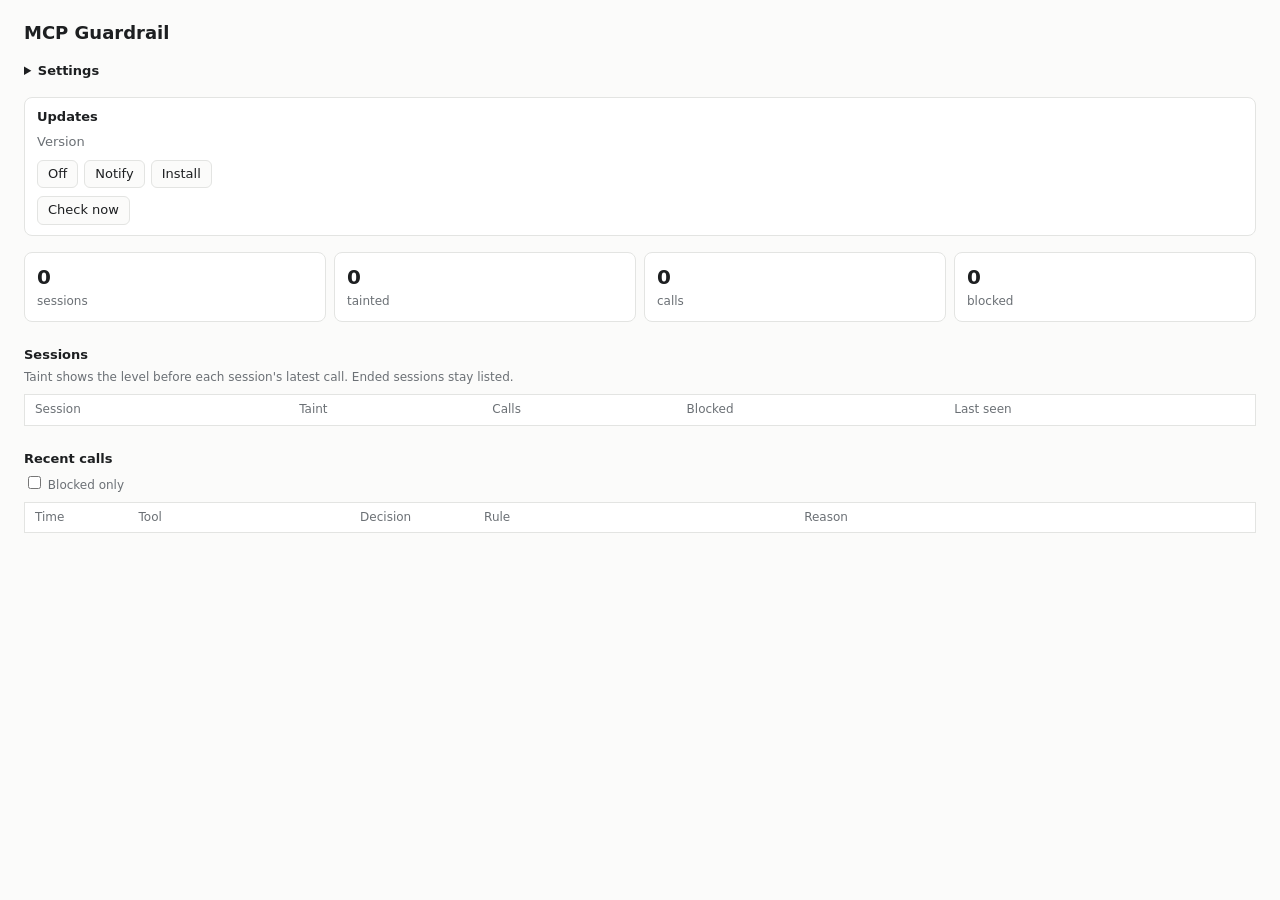
==== desktop/ui/index.html @ b14c06bd "feat(desktop): add update checks and auto-update The desktop app can now check GitHub for a newer re" ====
<!doctype html>
<html lang="en">
  <head>
    <meta charset="utf-8" />
    <title>MCP Guardrail</title>
    <link rel="stylesheet" href="style.css" />
  </head>
  <body>
    <header>
      <h1>MCP Guardrail</h1>
      <p id="log-path" class="muted"></p>
    </header>
    <details class="settings">
      <summary>Settings</summary>
      <form id="path-form">
        <label for="path-input">Audit log path</label>
        <input id="path-input" type="text" spellcheck="false" autocomplete="off" />
        <button id="path-save" type="submit">Save</button>
      </form>
      <p id="path-variable-note" class="muted note" hidden>MCP_GUARDRAIL_AUDIT_LOG sets this path. Launch the app without it to change the path here.</p>
      <label class="setting"><input id="notifications" type="checkbox" /> Notify me when a call is blocked</label>
      <p id="save-error" class="banner" hidden></p>
    </details>
    <section class="updates">
      <h2>Updates</h2>
      <p class="muted">Version <span id="update-version"></span></p>
      <div class="modes" role="group" aria-label="Update mode">
        <button type="button" class="mode" data-mode="off">Off</button>
        <button type="button" class="mode" data-mode="notify">Notify</button>
        <button type="button" class="mode" data-mode="install">Install</button>
      </div>
      <p id="update-status"></p>
      <p id="settings-note" class="muted note" hidden></p>
      <p id="install-note" class="muted note" hidden></p>
      <div class="actions">
        <button type="button" id="check-now">Check now</button>
        <button type="button" id="install" hidden>Install</button>
        <button type="button" id="restart" hidden>Restart</button>
        <button type="button" id="open-release-page" hidden>Open release page</button>
      </div>
      <p id="open-error" class="banner" hidden></p>
    </section>
    <p id="source-error" class="banner" hidden></p>
    <p id="malformed" class="banner" hidden></p>
    <p id="settings-problem" class="banner" hidden></p>
    <section class="stats">
      <div><strong id="stat-sessions">0</strong><span>sessions</span></div>
      <div><strong id="stat-tainted">0</strong><span>tainted</span></div>
      <div><strong id="stat-calls">0</strong><span>calls</span></div>
      <div><strong id="stat-blocked">0</strong><span>blocked</span></div>
    </section>
    <h2>Sessions</h2>
    <p class="muted note">Taint shows the level before each session's latest call. Ended sessions stay listed.</p>
    <table>
      <thead><tr><th>Session</th><th>Taint</th><th>Calls</th><th>Blocked</th><th>Last seen</th></tr></thead>
      <tbody id="sessions"></tbody>
    </table>
    <h2>Recent calls</h2>
    <label class="filter"><input id="blocked-only" type="checkbox" /> Blocked only</label>
    <table class="calls">
      <colgroup><col class="time" /><col class="tool" /><col class="decision" /><col class="rule" /><col /></colgroup>
      <thead><tr><th>Time</th><th>Tool</th><th>Decision</th><th>Rule</th><th>Reason</th></tr></thead>
      <tbody id="events"></tbody>
    </table>
    <p id="empty" class="muted" hidden>No audit lines yet. Start a proxy with --audit-log pointed at the path above.</p>
    <script src="app.js"></script>
  </body>
</html>
---- desktop/ui/style.css ----
:root {
  --bg: #fbfbfa; --fg: #1d1f21; --muted: #6b7075; --line: #e3e4e2; --surface: #ffffff;
  --deny: #b3261e; --approve: #8a5a00; --allow: #2e6b3e; --banner: #fdecea;
  color-scheme: light dark;
}
@media (prefers-color-scheme: dark) {
  :root {
    --bg: #17181a; --fg: #e6e7e8; --muted: #9a9fa5; --line: #2c2e31; --surface: #1f2123;
    --deny: #f2877e; --approve: #e5b95c; --allow: #7fc794; --banner: #3b1f1d;
  }
}
* { box-sizing: border-box; }
body { margin: 0; padding: 20px 24px 32px; background: var(--bg); color: var(--fg); font: 13px/1.45 -apple-system, "Segoe UI", system-ui, sans-serif; }
h1 { font-size: 18px; margin: 0; }
h2 { font-size: 13px; margin: 24px 0 4px; }
.muted { color: var(--muted); }
header p { margin: 2px 0 0; font-size: 12px; overflow-wrap: anywhere; }
.note { margin: 0 0 8px; font-size: 12px; }
.banner { background: var(--banner); padding: 8px 12px; border-radius: 6px; margin: 12px 0 0; }
.stats { display: grid; grid-template-columns: repeat(4, 1fr); gap: 8px; margin-top: 16px; }
.stats div { background: var(--surface); border: 1px solid var(--line); border-radius: 8px; padding: 10px 12px; }
.stats strong { display: block; font-size: 20px; font-variant-numeric: tabular-nums; }
.stats span { color: var(--muted); font-size: 12px; }
table { width: 100%; border-collapse: collapse; background: var(--surface); border: 1px solid var(--line); }
th, td { text-align: left; padding: 6px 10px; border-bottom: 1px solid var(--line); vertical-align: top; overflow-wrap: anywhere; }
th { color: var(--muted); font-weight: 500; font-size: 12px; }
tr:last-child td { border-bottom: 0; }
.calls { table-layout: fixed; }
.calls .time { width: 104px; }
.calls .tool { width: 18%; }
.calls .decision { width: 124px; }
.calls .rule { width: 26%; }
.settings { margin-top: 16px; }
.settings summary { cursor: pointer; font-weight: 600; }
.settings form { display: flex; align-items: center; gap: 8px; margin-top: 8px; }
.settings input[type="text"] { flex: 1; min-width: 0; padding: 4px 8px; font: inherit; color: var(--fg); background: var(--surface); border: 1px solid var(--line); border-radius: 6px; }
.settings input[type="text"]:disabled { color: var(--muted); }
.setting { display: block; margin-top: 8px; }
.filter { display: block; margin-bottom: 8px; color: var(--muted); font-size: 12px; }
.deny, .Tainted { color: var(--deny); font-weight: 600; }
.require-approval { color: var(--approve); font-weight: 600; }
.allow { color: var(--allow); }
.updates { background: var(--surface); border: 1px solid var(--line); border-radius: 8px; padding: 10px 12px; margin-top: 16px; }
.updates h2 { margin: 0 0 2px; }
.updates p { margin: 6px 0 0; overflow-wrap: anywhere; }
.updates .note { margin: 6px 0 0; }
.modes, .actions { display: flex; gap: 6px; margin-top: 8px; }
.updates button { font: inherit; color: var(--fg); background: var(--bg); border: 1px solid var(--line); border-radius: 6px; padding: 4px 10px; }
.updates button:disabled { color: var(--muted); }
.modes button[aria-pressed="true"] { border-color: var(--fg); font-weight: 600; }
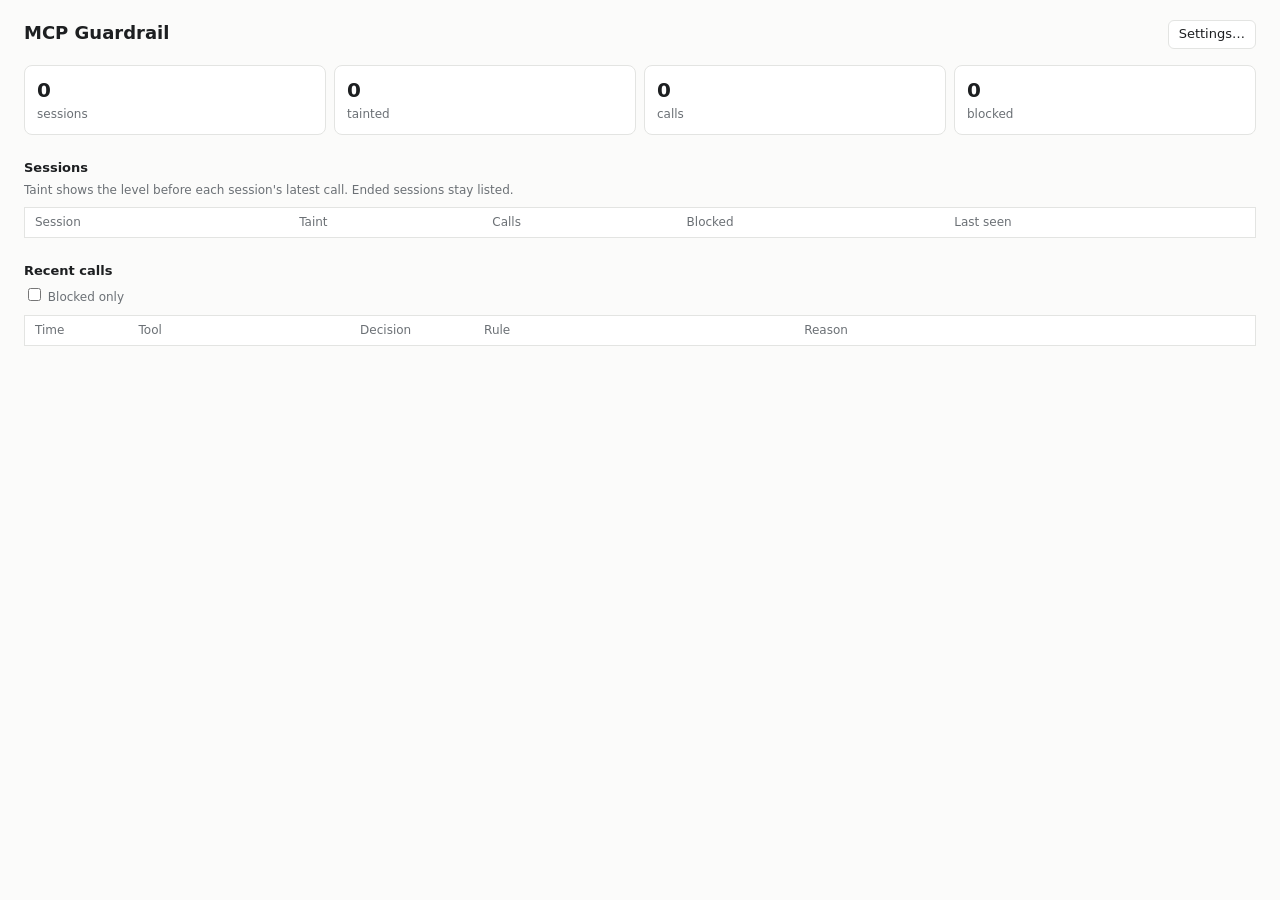
==== commit e6019226: "feat(desktop): move settings into a tabbed Settings window The main window is now the dashboard only" ====
--- a/desktop/ui/index.html
+++ b/desktop/ui/index.html
@@ -7,39 +7,12 @@
   </head>
   <body>
     <header>
-      <h1>MCP Guardrail</h1>
-      <p id="log-path" class="muted"></p>
+      <div>
+        <h1>MCP Guardrail</h1>
+        <p id="log-path" class="muted"></p>
+      </div>
+      <button type="button" id="open-settings">Settings…</button>
     </header>
-    <details class="settings">
-      <summary>Settings</summary>
-      <form id="path-form">
-        <label for="path-input">Audit log path</label>
-        <input id="path-input" type="text" spellcheck="false" autocomplete="off" />
-        <button id="path-save" type="submit">Save</button>
-      </form>
-      <p id="path-variable-note" class="muted note" hidden>MCP_GUARDRAIL_AUDIT_LOG sets this path. Launch the app without it to change the path here.</p>
-      <label class="setting"><input id="notifications" type="checkbox" /> Notify me when a call is blocked</label>
-      <p id="save-error" class="banner" hidden></p>
-    </details>
-    <section class="updates">
-      <h2>Updates</h2>
-      <p class="muted">Version <span id="update-version"></span></p>
-      <div class="modes" role="group" aria-label="Update mode">
-        <button type="button" class="mode" data-mode="off">Off</button>
-        <button type="button" class="mode" data-mode="notify">Notify</button>
-        <button type="button" class="mode" data-mode="install">Install</button>
-      </div>
-      <p id="update-status"></p>
-      <p id="settings-note" class="muted note" hidden></p>
-      <p id="install-note" class="muted note" hidden></p>
-      <div class="actions">
-        <button type="button" id="check-now">Check now</button>
-        <button type="button" id="install" hidden>Install</button>
-        <button type="button" id="restart" hidden>Restart</button>
-        <button type="button" id="open-release-page" hidden>Open release page</button>
-      </div>
-      <p id="open-error" class="banner" hidden></p>
-    </section>
     <p id="source-error" class="banner" hidden></p>
     <p id="malformed" class="banner" hidden></p>
     <p id="settings-problem" class="banner" hidden></p>
--- a/desktop/ui/style.css
+++ b/desktop/ui/style.css
@@ -1,12 +1,14 @@
 :root {
   --bg: #fbfbfa; --fg: #1d1f21; --muted: #6b7075; --line: #e3e4e2; --surface: #ffffff;
   --deny: #b3261e; --approve: #8a5a00; --allow: #2e6b3e; --banner: #fdecea;
+  --accent: #0a64d6; --selected: rgba(0, 0, 0, 0.07);
   color-scheme: light dark;
 }
 @media (prefers-color-scheme: dark) {
   :root {
     --bg: #17181a; --fg: #e6e7e8; --muted: #9a9fa5; --line: #2c2e31; --surface: #1f2123;
     --deny: #f2877e; --approve: #e5b95c; --allow: #7fc794; --banner: #3b1f1d;
+    --accent: #4c9bff; --selected: rgba(255, 255, 255, 0.1);
   }
 }
 * { box-sizing: border-box; }
@@ -14,6 +16,7 @@
 h1 { font-size: 18px; margin: 0; }
 h2 { font-size: 13px; margin: 24px 0 4px; }
 .muted { color: var(--muted); }
+header { display: flex; align-items: flex-start; justify-content: space-between; gap: 12px; }
 header p { margin: 2px 0 0; font-size: 12px; overflow-wrap: anywhere; }
 .note { margin: 0 0 8px; font-size: 12px; }
 .banner { background: var(--banner); padding: 8px 12px; border-radius: 6px; margin: 12px 0 0; }
@@ -30,21 +33,23 @@
 .calls .tool { width: 18%; }
 .calls .decision { width: 124px; }
 .calls .rule { width: 26%; }
-.settings { margin-top: 16px; }
-.settings summary { cursor: pointer; font-weight: 600; }
-.settings form { display: flex; align-items: center; gap: 8px; margin-top: 8px; }
-.settings input[type="text"] { flex: 1; min-width: 0; padding: 4px 8px; font: inherit; color: var(--fg); background: var(--surface); border: 1px solid var(--line); border-radius: 6px; }
-.settings input[type="text"]:disabled { color: var(--muted); }
-.setting { display: block; margin-top: 8px; }
+.setting { display: block; margin-top: 12px; }
 .filter { display: block; margin-bottom: 8px; color: var(--muted); font-size: 12px; }
 .deny, .Tainted { color: var(--deny); font-weight: 600; }
 .require-approval { color: var(--approve); font-weight: 600; }
 .allow { color: var(--allow); }
-.updates { background: var(--surface); border: 1px solid var(--line); border-radius: 8px; padding: 10px 12px; margin-top: 16px; }
-.updates h2 { margin: 0 0 2px; }
-.updates p { margin: 6px 0 0; overflow-wrap: anywhere; }
-.updates .note { margin: 6px 0 0; }
-.modes, .actions { display: flex; gap: 6px; margin-top: 8px; }
-.updates button { font: inherit; color: var(--fg); background: var(--bg); border: 1px solid var(--line); border-radius: 6px; padding: 4px 10px; }
-.updates button:disabled { color: var(--muted); }
+button { font: inherit; color: var(--fg); background: var(--surface); border: 1px solid var(--line); border-radius: 6px; padding: 4px 10px; }
+button:disabled { color: var(--muted); }
+.settings-window { padding: 0; }
+.toolbar { display: flex; justify-content: center; gap: 4px; padding: 6px 8px; background: var(--surface); border-bottom: 1px solid var(--line); }
+.toolbar [role="tab"] { display: flex; flex-direction: column; align-items: center; gap: 2px; min-width: 72px; padding: 4px 10px; border: 0; background: transparent; color: var(--muted); font-size: 11px; }
+.toolbar [role="tab"][aria-selected="true"] { background: var(--selected); color: var(--accent); }
+.toolbar [role="tab"]:focus-visible { outline: 2px solid var(--accent); outline-offset: -2px; }
+.panel { padding: 20px 28px; }
+.panel p { margin: 8px 0 0; overflow-wrap: anywhere; }
+.panel .note { margin: 6px 0 0; }
+.panel form { display: flex; align-items: center; gap: 8px; }
+.panel input[type="text"] { flex: 1; min-width: 0; padding: 4px 8px; font: inherit; color: var(--fg); background: var(--surface); border: 1px solid var(--line); border-radius: 6px; }
+.panel input[type="text"]:disabled { color: var(--muted); }
+.modes, .actions { display: flex; gap: 6px; margin-top: 10px; }
 .modes button[aria-pressed="true"] { border-color: var(--fg); font-weight: 600; }
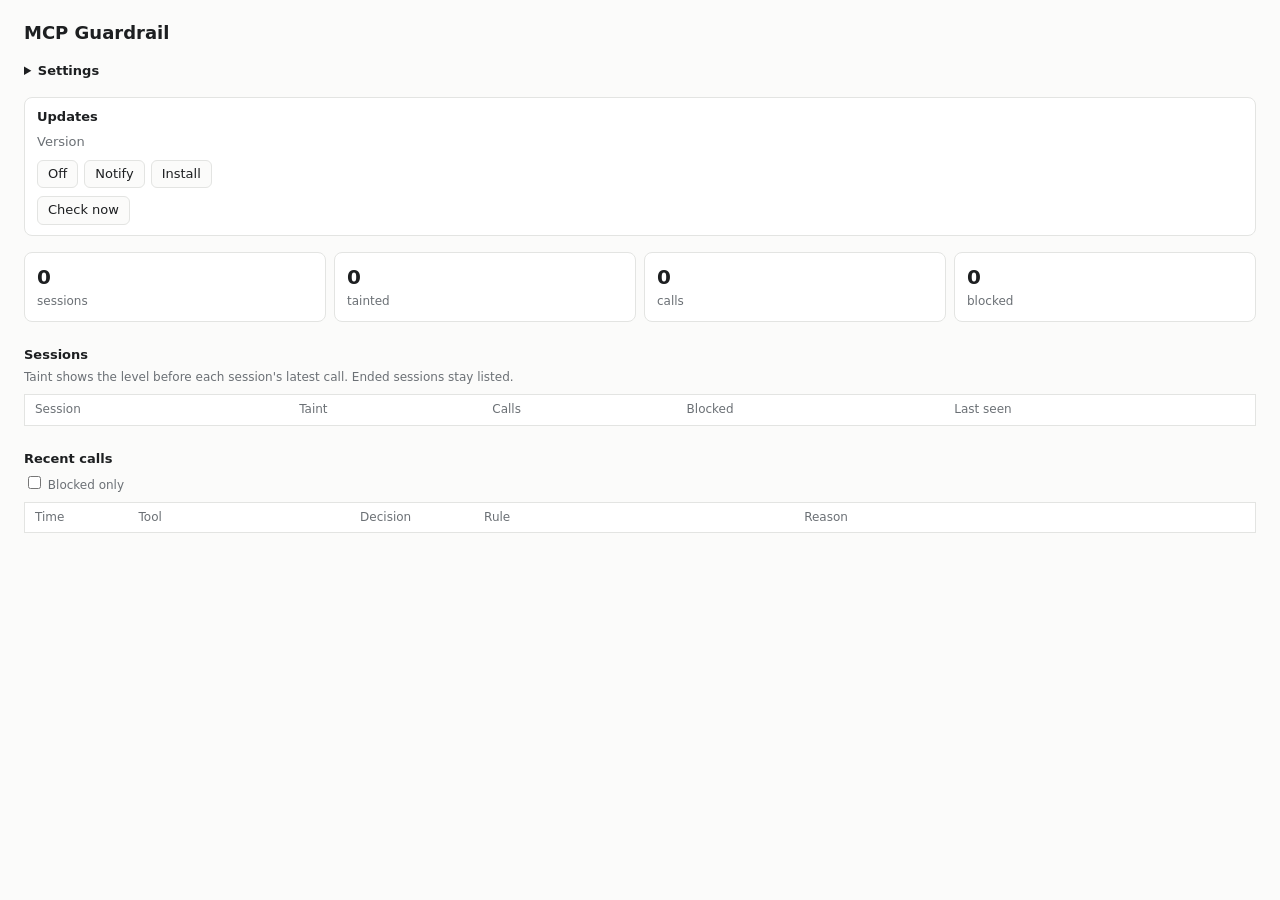
==== commit 2f98b622: "feat(desktop): add update checks, update modes, and signed releases (#16) * feat(desktop): add updat" ====
--- a/desktop/ui/index.html
+++ b/desktop/ui/index.html
@@ -7,12 +7,39 @@
   </head>
   <body>
     <header>
-      <div>
-        <h1>MCP Guardrail</h1>
-        <p id="log-path" class="muted"></p>
+      <h1>MCP Guardrail</h1>
+      <p id="log-path" class="muted"></p>
+    </header>
+    <details class="settings">
+      <summary>Settings</summary>
+      <form id="path-form">
+        <label for="path-input">Audit log path</label>
+        <input id="path-input" type="text" spellcheck="false" autocomplete="off" />
+        <button id="path-save" type="submit">Save</button>
+      </form>
+      <p id="path-variable-note" class="muted note" hidden>MCP_GUARDRAIL_AUDIT_LOG sets this path. Launch the app without it to change the path here.</p>
+      <label class="setting"><input id="notifications" type="checkbox" /> Notify me when a call is blocked</label>
+      <p id="save-error" class="banner" hidden></p>
+    </details>
+    <section class="updates">
+      <h2>Updates</h2>
+      <p class="muted">Version <span id="update-version"></span></p>
+      <div class="modes" role="group" aria-label="Update mode">
+        <button type="button" class="mode" data-mode="off">Off</button>
+        <button type="button" class="mode" data-mode="notify">Notify</button>
+        <button type="button" class="mode" data-mode="install">Install</button>
       </div>
-      <button type="button" id="open-settings">Settings…</button>
-    </header>
+      <p id="update-status"></p>
+      <p id="settings-note" class="muted note" hidden></p>
+      <p id="install-note" class="muted note" hidden></p>
+      <div class="actions">
+        <button type="button" id="check-now">Check now</button>
+        <button type="button" id="install" hidden>Install</button>
+        <button type="button" id="restart" hidden>Restart</button>
+        <button type="button" id="open-release-page" hidden>Open release page</button>
+      </div>
+      <p id="open-error" class="banner" hidden></p>
+    </section>
     <p id="source-error" class="banner" hidden></p>
     <p id="malformed" class="banner" hidden></p>
     <p id="settings-problem" class="banner" hidden></p>
--- a/desktop/ui/style.css
+++ b/desktop/ui/style.css
@@ -1,14 +1,12 @@
 :root {
   --bg: #fbfbfa; --fg: #1d1f21; --muted: #6b7075; --line: #e3e4e2; --surface: #ffffff;
   --deny: #b3261e; --approve: #8a5a00; --allow: #2e6b3e; --banner: #fdecea;
-  --accent: #0a64d6; --selected: rgba(0, 0, 0, 0.07);
   color-scheme: light dark;
 }
 @media (prefers-color-scheme: dark) {
   :root {
     --bg: #17181a; --fg: #e6e7e8; --muted: #9a9fa5; --line: #2c2e31; --surface: #1f2123;
     --deny: #f2877e; --approve: #e5b95c; --allow: #7fc794; --banner: #3b1f1d;
-    --accent: #4c9bff; --selected: rgba(255, 255, 255, 0.1);
   }
 }
 * { box-sizing: border-box; }
@@ -16,7 +14,6 @@
 h1 { font-size: 18px; margin: 0; }
 h2 { font-size: 13px; margin: 24px 0 4px; }
 .muted { color: var(--muted); }
-header { display: flex; align-items: flex-start; justify-content: space-between; gap: 12px; }
 header p { margin: 2px 0 0; font-size: 12px; overflow-wrap: anywhere; }
 .note { margin: 0 0 8px; font-size: 12px; }
 .banner { background: var(--banner); padding: 8px 12px; border-radius: 6px; margin: 12px 0 0; }
@@ -33,23 +30,21 @@
 .calls .tool { width: 18%; }
 .calls .decision { width: 124px; }
 .calls .rule { width: 26%; }
-.setting { display: block; margin-top: 12px; }
+.settings { margin-top: 16px; }
+.settings summary { cursor: pointer; font-weight: 600; }
+.settings form { display: flex; align-items: center; gap: 8px; margin-top: 8px; }
+.settings input[type="text"] { flex: 1; min-width: 0; padding: 4px 8px; font: inherit; color: var(--fg); background: var(--surface); border: 1px solid var(--line); border-radius: 6px; }
+.settings input[type="text"]:disabled { color: var(--muted); }
+.setting { display: block; margin-top: 8px; }
 .filter { display: block; margin-bottom: 8px; color: var(--muted); font-size: 12px; }
 .deny, .Tainted { color: var(--deny); font-weight: 600; }
 .require-approval { color: var(--approve); font-weight: 600; }
 .allow { color: var(--allow); }
-button { font: inherit; color: var(--fg); background: var(--surface); border: 1px solid var(--line); border-radius: 6px; padding: 4px 10px; }
-button:disabled { color: var(--muted); }
-.settings-window { padding: 0; }
-.toolbar { display: flex; justify-content: center; gap: 4px; padding: 6px 8px; background: var(--surface); border-bottom: 1px solid var(--line); }
-.toolbar [role="tab"] { display: flex; flex-direction: column; align-items: center; gap: 2px; min-width: 72px; padding: 4px 10px; border: 0; background: transparent; color: var(--muted); font-size: 11px; }
-.toolbar [role="tab"][aria-selected="true"] { background: var(--selected); color: var(--accent); }
-.toolbar [role="tab"]:focus-visible { outline: 2px solid var(--accent); outline-offset: -2px; }
-.panel { padding: 20px 28px; }
-.panel p { margin: 8px 0 0; overflow-wrap: anywhere; }
-.panel .note { margin: 6px 0 0; }
-.panel form { display: flex; align-items: center; gap: 8px; }
-.panel input[type="text"] { flex: 1; min-width: 0; padding: 4px 8px; font: inherit; color: var(--fg); background: var(--surface); border: 1px solid var(--line); border-radius: 6px; }
-.panel input[type="text"]:disabled { color: var(--muted); }
-.modes, .actions { display: flex; gap: 6px; margin-top: 10px; }
+.updates { background: var(--surface); border: 1px solid var(--line); border-radius: 8px; padding: 10px 12px; margin-top: 16px; }
+.updates h2 { margin: 0 0 2px; }
+.updates p { margin: 6px 0 0; overflow-wrap: anywhere; }
+.updates .note { margin: 6px 0 0; }
+.modes, .actions { display: flex; gap: 6px; margin-top: 8px; }
+.updates button { font: inherit; color: var(--fg); background: var(--bg); border: 1px solid var(--line); border-radius: 6px; padding: 4px 10px; }
+.updates button:disabled { color: var(--muted); }
 .modes button[aria-pressed="true"] { border-color: var(--fg); font-weight: 600; }
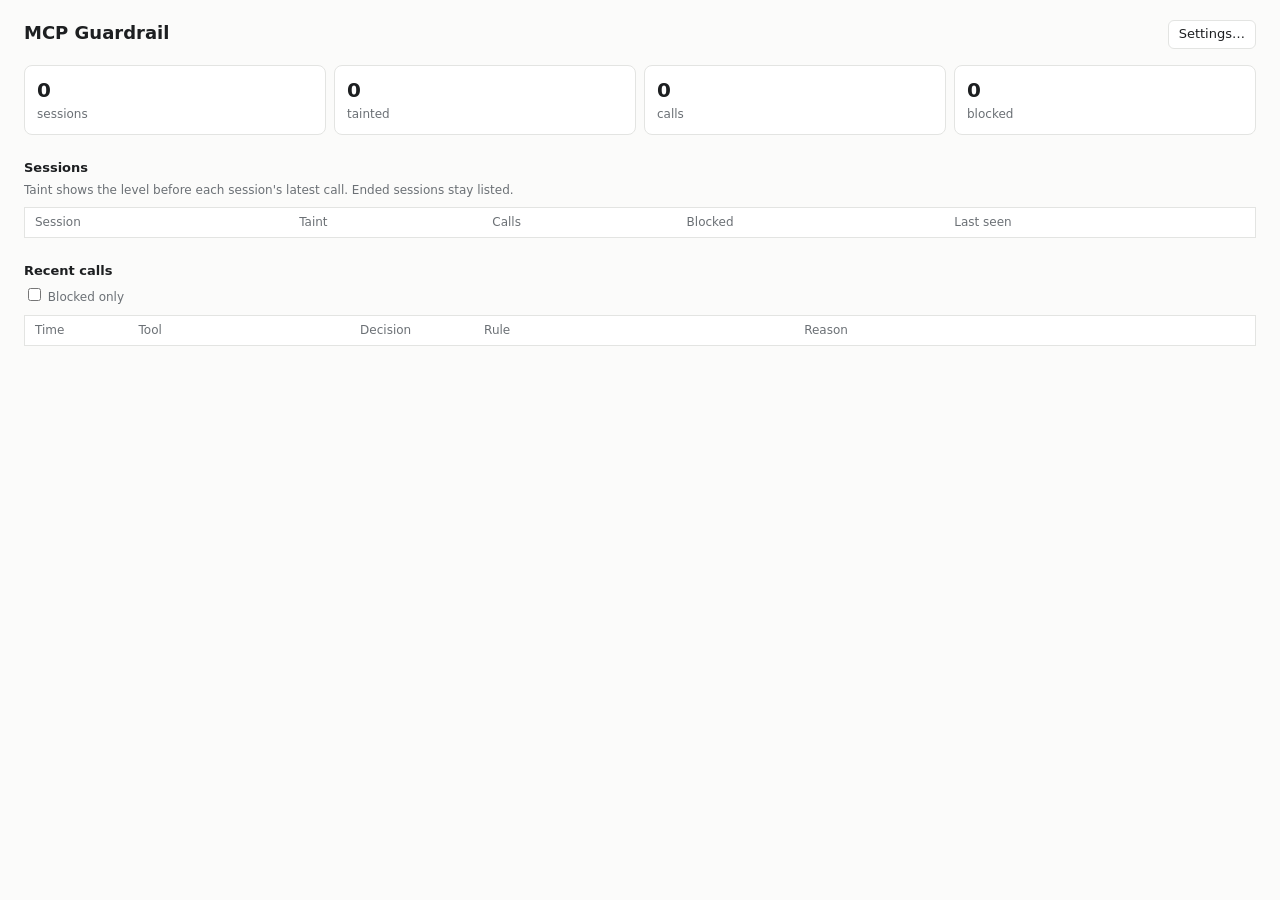
==== commit 66b2cec9: "feat(desktop): move settings into a tabbed Settings window (#18) The main window is now the dashboar" ====
--- a/desktop/ui/index.html
+++ b/desktop/ui/index.html
@@ -7,39 +7,12 @@
   </head>
   <body>
     <header>
-      <h1>MCP Guardrail</h1>
-      <p id="log-path" class="muted"></p>
+      <div>
+        <h1>MCP Guardrail</h1>
+        <p id="log-path" class="muted"></p>
+      </div>
+      <button type="button" id="open-settings">Settings…</button>
     </header>
-    <details class="settings">
-      <summary>Settings</summary>
-      <form id="path-form">
-        <label for="path-input">Audit log path</label>
-        <input id="path-input" type="text" spellcheck="false" autocomplete="off" />
-        <button id="path-save" type="submit">Save</button>
-      </form>
-      <p id="path-variable-note" class="muted note" hidden>MCP_GUARDRAIL_AUDIT_LOG sets this path. Launch the app without it to change the path here.</p>
-      <label class="setting"><input id="notifications" type="checkbox" /> Notify me when a call is blocked</label>
-      <p id="save-error" class="banner" hidden></p>
-    </details>
-    <section class="updates">
-      <h2>Updates</h2>
-      <p class="muted">Version <span id="update-version"></span></p>
-      <div class="modes" role="group" aria-label="Update mode">
-        <button type="button" class="mode" data-mode="off">Off</button>
-        <button type="button" class="mode" data-mode="notify">Notify</button>
-        <button type="button" class="mode" data-mode="install">Install</button>
-      </div>
-      <p id="update-status"></p>
-      <p id="settings-note" class="muted note" hidden></p>
-      <p id="install-note" class="muted note" hidden></p>
-      <div class="actions">
-        <button type="button" id="check-now">Check now</button>
-        <button type="button" id="install" hidden>Install</button>
-        <button type="button" id="restart" hidden>Restart</button>
-        <button type="button" id="open-release-page" hidden>Open release page</button>
-      </div>
-      <p id="open-error" class="banner" hidden></p>
-    </section>
     <p id="source-error" class="banner" hidden></p>
     <p id="malformed" class="banner" hidden></p>
     <p id="settings-problem" class="banner" hidden></p>
--- a/desktop/ui/style.css
+++ b/desktop/ui/style.css
@@ -1,12 +1,14 @@
 :root {
   --bg: #fbfbfa; --fg: #1d1f21; --muted: #6b7075; --line: #e3e4e2; --surface: #ffffff;
   --deny: #b3261e; --approve: #8a5a00; --allow: #2e6b3e; --banner: #fdecea;
+  --accent: #0a64d6; --selected: rgba(0, 0, 0, 0.07);
   color-scheme: light dark;
 }
 @media (prefers-color-scheme: dark) {
   :root {
     --bg: #17181a; --fg: #e6e7e8; --muted: #9a9fa5; --line: #2c2e31; --surface: #1f2123;
     --deny: #f2877e; --approve: #e5b95c; --allow: #7fc794; --banner: #3b1f1d;
+    --accent: #4c9bff; --selected: rgba(255, 255, 255, 0.1);
   }
 }
 * { box-sizing: border-box; }
@@ -14,6 +16,7 @@
 h1 { font-size: 18px; margin: 0; }
 h2 { font-size: 13px; margin: 24px 0 4px; }
 .muted { color: var(--muted); }
+header { display: flex; align-items: flex-start; justify-content: space-between; gap: 12px; }
 header p { margin: 2px 0 0; font-size: 12px; overflow-wrap: anywhere; }
 .note { margin: 0 0 8px; font-size: 12px; }
 .banner { background: var(--banner); padding: 8px 12px; border-radius: 6px; margin: 12px 0 0; }
@@ -30,21 +33,23 @@
 .calls .tool { width: 18%; }
 .calls .decision { width: 124px; }
 .calls .rule { width: 26%; }
-.settings { margin-top: 16px; }
-.settings summary { cursor: pointer; font-weight: 600; }
-.settings form { display: flex; align-items: center; gap: 8px; margin-top: 8px; }
-.settings input[type="text"] { flex: 1; min-width: 0; padding: 4px 8px; font: inherit; color: var(--fg); background: var(--surface); border: 1px solid var(--line); border-radius: 6px; }
-.settings input[type="text"]:disabled { color: var(--muted); }
-.setting { display: block; margin-top: 8px; }
+.setting { display: block; margin-top: 12px; }
 .filter { display: block; margin-bottom: 8px; color: var(--muted); font-size: 12px; }
 .deny, .Tainted { color: var(--deny); font-weight: 600; }
 .require-approval { color: var(--approve); font-weight: 600; }
 .allow { color: var(--allow); }
-.updates { background: var(--surface); border: 1px solid var(--line); border-radius: 8px; padding: 10px 12px; margin-top: 16px; }
-.updates h2 { margin: 0 0 2px; }
-.updates p { margin: 6px 0 0; overflow-wrap: anywhere; }
-.updates .note { margin: 6px 0 0; }
-.modes, .actions { display: flex; gap: 6px; margin-top: 8px; }
-.updates button { font: inherit; color: var(--fg); background: var(--bg); border: 1px solid var(--line); border-radius: 6px; padding: 4px 10px; }
-.updates button:disabled { color: var(--muted); }
+button { font: inherit; color: var(--fg); background: var(--surface); border: 1px solid var(--line); border-radius: 6px; padding: 4px 10px; }
+button:disabled { color: var(--muted); }
+.settings-window { padding: 0; }
+.toolbar { display: flex; justify-content: center; gap: 4px; padding: 6px 8px; background: var(--surface); border-bottom: 1px solid var(--line); }
+.toolbar [role="tab"] { display: flex; flex-direction: column; align-items: center; gap: 2px; min-width: 72px; padding: 4px 10px; border: 0; background: transparent; color: var(--muted); font-size: 11px; }
+.toolbar [role="tab"][aria-selected="true"] { background: var(--selected); color: var(--accent); }
+.toolbar [role="tab"]:focus-visible { outline: 2px solid var(--accent); outline-offset: -2px; }
+.panel { padding: 20px 28px; }
+.panel p { margin: 8px 0 0; overflow-wrap: anywhere; }
+.panel .note { margin: 6px 0 0; }
+.panel form { display: flex; align-items: center; gap: 8px; }
+.panel input[type="text"] { flex: 1; min-width: 0; padding: 4px 8px; font: inherit; color: var(--fg); background: var(--surface); border: 1px solid var(--line); border-radius: 6px; }
+.panel input[type="text"]:disabled { color: var(--muted); }
+.modes, .actions { display: flex; gap: 6px; margin-top: 10px; }
 .modes button[aria-pressed="true"] { border-color: var(--fg); font-weight: 600; }
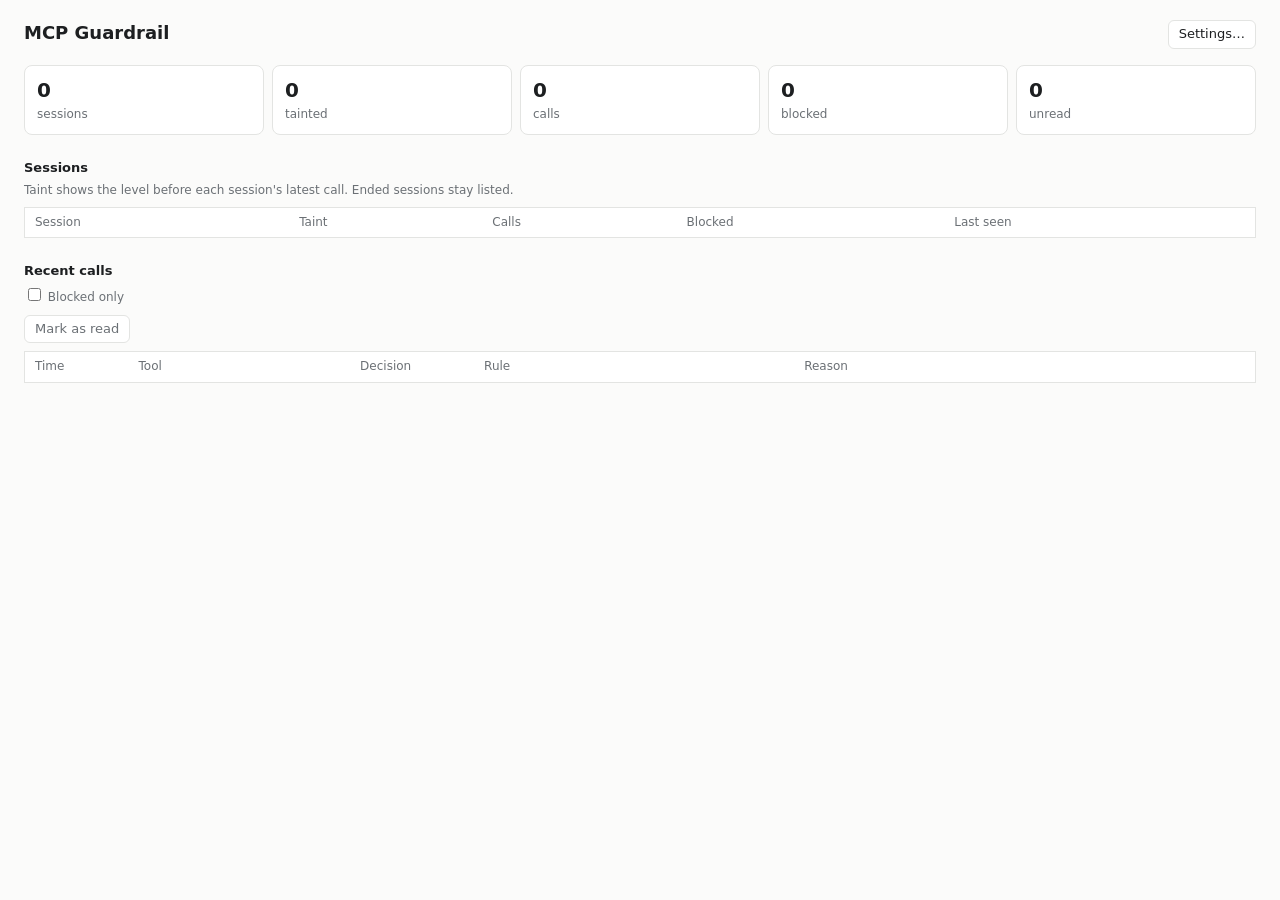
==== commit 8abaeae3: "feat(desktop): show unread blocked calls in tray The tray status line showed a total of blocked call" ====
--- a/desktop/ui/index.html
+++ b/desktop/ui/index.html
@@ -21,6 +21,7 @@
       <div><strong id="stat-tainted">0</strong><span>tainted</span></div>
       <div><strong id="stat-calls">0</strong><span>calls</span></div>
       <div><strong id="stat-blocked">0</strong><span>blocked</span></div>
+      <div><strong id="stat-unread">0</strong><span>unread</span></div>
     </section>
     <h2>Sessions</h2>
     <p class="muted note">Taint shows the level before each session's latest call. Ended sessions stay listed.</p>
@@ -30,6 +31,7 @@
     </table>
     <h2>Recent calls</h2>
     <label class="filter"><input id="blocked-only" type="checkbox" /> Blocked only</label>
+    <button type="button" id="mark-read" disabled>Mark as read</button>
     <table class="calls">
       <colgroup><col class="time" /><col class="tool" /><col class="decision" /><col class="rule" /><col /></colgroup>
       <thead><tr><th>Time</th><th>Tool</th><th>Decision</th><th>Rule</th><th>Reason</th></tr></thead>
--- a/desktop/ui/style.css
+++ b/desktop/ui/style.css
@@ -20,7 +20,7 @@
 header p { margin: 2px 0 0; font-size: 12px; overflow-wrap: anywhere; }
 .note { margin: 0 0 8px; font-size: 12px; }
 .banner { background: var(--banner); padding: 8px 12px; border-radius: 6px; margin: 12px 0 0; }
-.stats { display: grid; grid-template-columns: repeat(4, 1fr); gap: 8px; margin-top: 16px; }
+.stats { display: grid; grid-template-columns: repeat(5, 1fr); gap: 8px; margin-top: 16px; }
 .stats div { background: var(--surface); border: 1px solid var(--line); border-radius: 8px; padding: 10px 12px; }
 .stats strong { display: block; font-size: 20px; font-variant-numeric: tabular-nums; }
 .stats span { color: var(--muted); font-size: 12px; }
@@ -35,13 +35,14 @@
 .calls .rule { width: 26%; }
 .setting { display: block; margin-top: 12px; }
 .filter { display: block; margin-bottom: 8px; color: var(--muted); font-size: 12px; }
+#mark-read { margin-bottom: 8px; }
 .deny, .Tainted { color: var(--deny); font-weight: 600; }
 .require-approval { color: var(--approve); font-weight: 600; }
 .allow { color: var(--allow); }
 button { font: inherit; color: var(--fg); background: var(--surface); border: 1px solid var(--line); border-radius: 6px; padding: 4px 10px; }
 button:disabled { color: var(--muted); }
 .settings-window { padding: 0; }
-.toolbar { display: flex; justify-content: center; gap: 4px; padding: 6px 8px; background: var(--surface); border-bottom: 1px solid var(--line); }
+.toolbar { position: sticky; top: 0; z-index: 1; display: flex; justify-content: center; gap: 4px; padding: 6px 8px; background: var(--surface); border-bottom: 1px solid var(--line); }
 .toolbar [role="tab"] { display: flex; flex-direction: column; align-items: center; gap: 2px; min-width: 72px; padding: 4px 10px; border: 0; background: transparent; color: var(--muted); font-size: 11px; }
 .toolbar [role="tab"][aria-selected="true"] { background: var(--selected); color: var(--accent); }
 .toolbar [role="tab"]:focus-visible { outline: 2px solid var(--accent); outline-offset: -2px; }
@@ -53,3 +54,4 @@
 .panel input[type="text"]:disabled { color: var(--muted); }
 .modes, .actions { display: flex; gap: 6px; margin-top: 10px; }
 .modes button[aria-pressed="true"] { border-color: var(--fg); font-weight: 600; }
+.servers-table { max-height: 190px; overflow-y: auto; margin-top: 10px; }
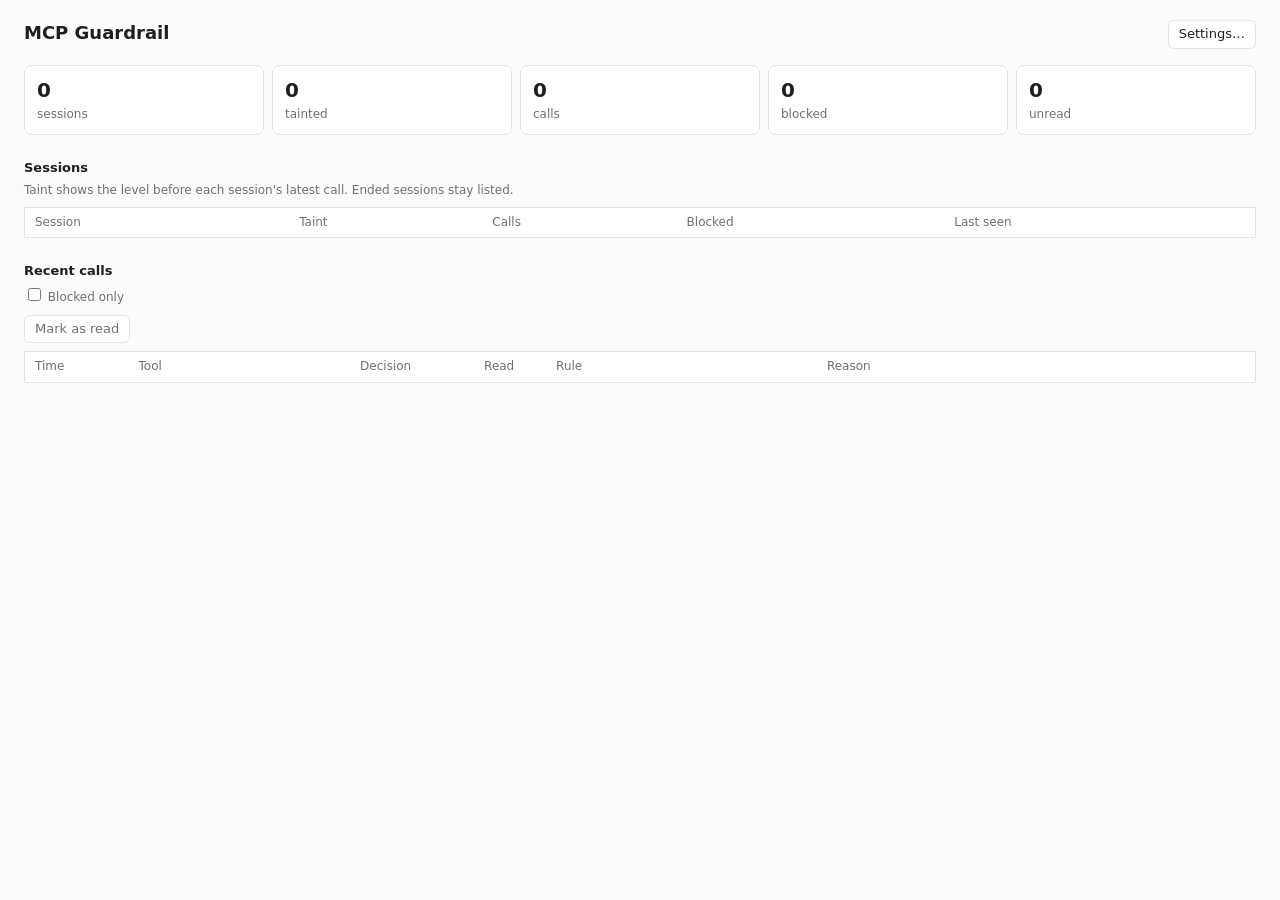
==== commit 57ef21d3: "feat(desktop): show each blocked call as read or unread The dashboard showed how many blocked calls " ====
--- a/desktop/ui/index.html
+++ b/desktop/ui/index.html
@@ -33,8 +33,8 @@
     <label class="filter"><input id="blocked-only" type="checkbox" /> Blocked only</label>
     <button type="button" id="mark-read" disabled>Mark as read</button>
     <table class="calls">
-      <colgroup><col class="time" /><col class="tool" /><col class="decision" /><col class="rule" /><col /></colgroup>
-      <thead><tr><th>Time</th><th>Tool</th><th>Decision</th><th>Rule</th><th>Reason</th></tr></thead>
+      <colgroup><col class="time" /><col class="tool" /><col class="decision" /><col class="read" /><col class="rule" /><col /></colgroup>
+      <thead><tr><th>Time</th><th>Tool</th><th>Decision</th><th>Read</th><th>Rule</th><th>Reason</th></tr></thead>
       <tbody id="events"></tbody>
     </table>
     <p id="empty" class="muted" hidden>No audit lines yet. Start a proxy with --audit-log pointed at the path above.</p>
--- a/desktop/ui/style.css
+++ b/desktop/ui/style.css
@@ -32,7 +32,11 @@
 .calls .time { width: 104px; }
 .calls .tool { width: 18%; }
 .calls .decision { width: 124px; }
-.calls .rule { width: 26%; }
+.calls .read { width: 72px; }
+.calls .rule { width: 22%; }
+.calls tr:has(td.unread) { background: var(--selected); }
+td.unread { color: var(--accent); font-weight: 600; }
+td.read { color: var(--muted); }
 .setting { display: block; margin-top: 12px; }
 .filter { display: block; margin-bottom: 8px; color: var(--muted); font-size: 12px; }
 #mark-read { margin-bottom: 8px; }
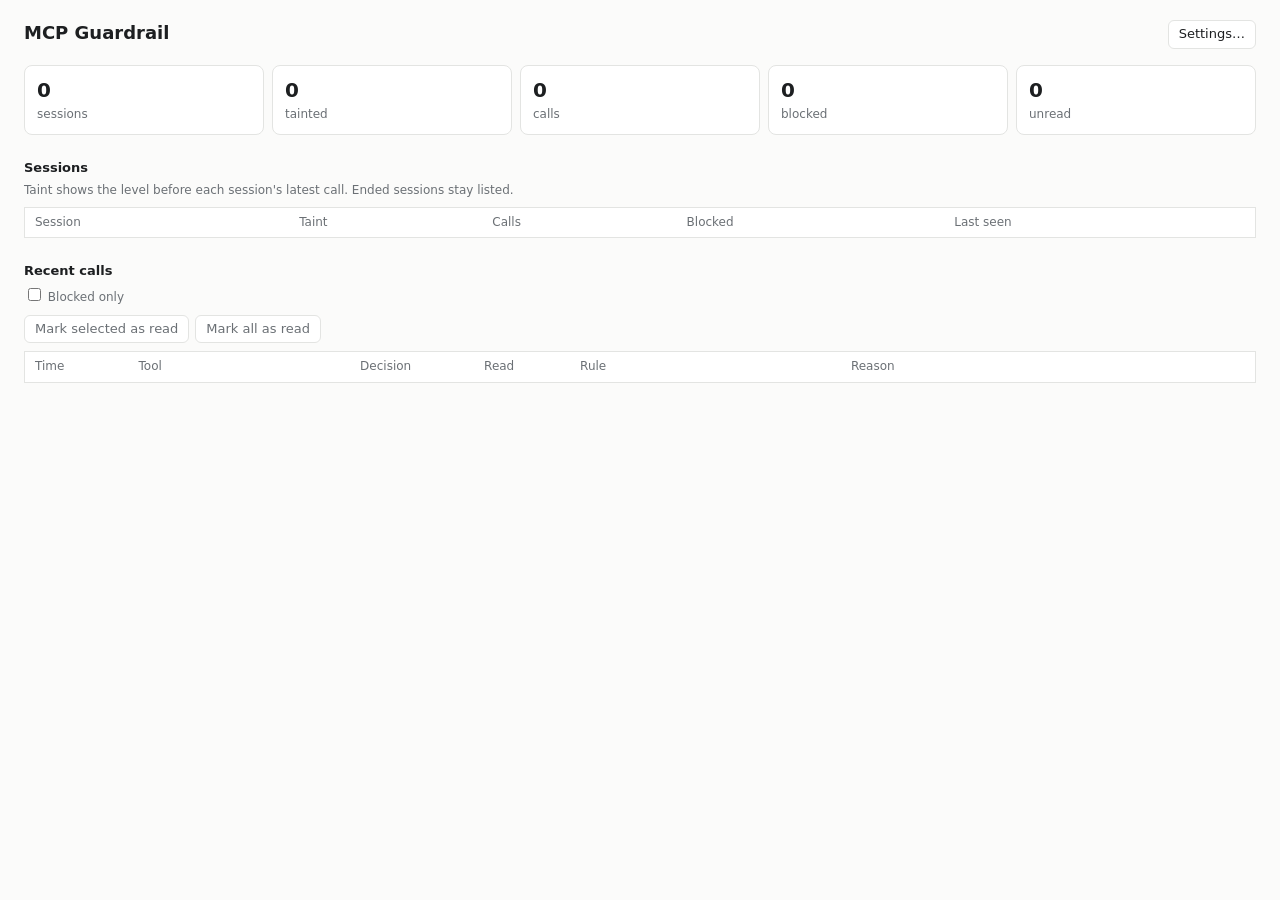
==== commit 9aab8430: "feat(desktop): mark selected blocked calls as read The dashboard could mark every blocked call read," ====
--- a/desktop/ui/index.html
+++ b/desktop/ui/index.html
@@ -31,7 +31,10 @@
     </table>
     <h2>Recent calls</h2>
     <label class="filter"><input id="blocked-only" type="checkbox" /> Blocked only</label>
-    <button type="button" id="mark-read" disabled>Mark as read</button>
+    <div class="marks">
+      <button type="button" id="mark-selected" disabled>Mark selected as read</button>
+      <button type="button" id="mark-all" disabled>Mark all as read</button>
+    </div>
     <table class="calls">
       <colgroup><col class="time" /><col class="tool" /><col class="decision" /><col class="read" /><col class="rule" /><col /></colgroup>
       <thead><tr><th>Time</th><th>Tool</th><th>Decision</th><th>Read</th><th>Rule</th><th>Reason</th></tr></thead>
--- a/desktop/ui/style.css
+++ b/desktop/ui/style.css
@@ -32,14 +32,16 @@
 .calls .time { width: 104px; }
 .calls .tool { width: 18%; }
 .calls .decision { width: 124px; }
-.calls .read { width: 72px; }
+.calls .read { width: 96px; }
 .calls .rule { width: 22%; }
 .calls tr:has(td.unread) { background: var(--selected); }
 td.unread { color: var(--accent); font-weight: 600; }
+td.unread label { display: flex; align-items: center; gap: 6px; }
+td.unread input { margin: 0; }
 td.read { color: var(--muted); }
 .setting { display: block; margin-top: 12px; }
 .filter { display: block; margin-bottom: 8px; color: var(--muted); font-size: 12px; }
-#mark-read { margin-bottom: 8px; }
+.marks { display: flex; gap: 6px; margin-bottom: 8px; }
 .deny, .Tainted { color: var(--deny); font-weight: 600; }
 .require-approval { color: var(--approve); font-weight: 600; }
 .allow { color: var(--allow); }
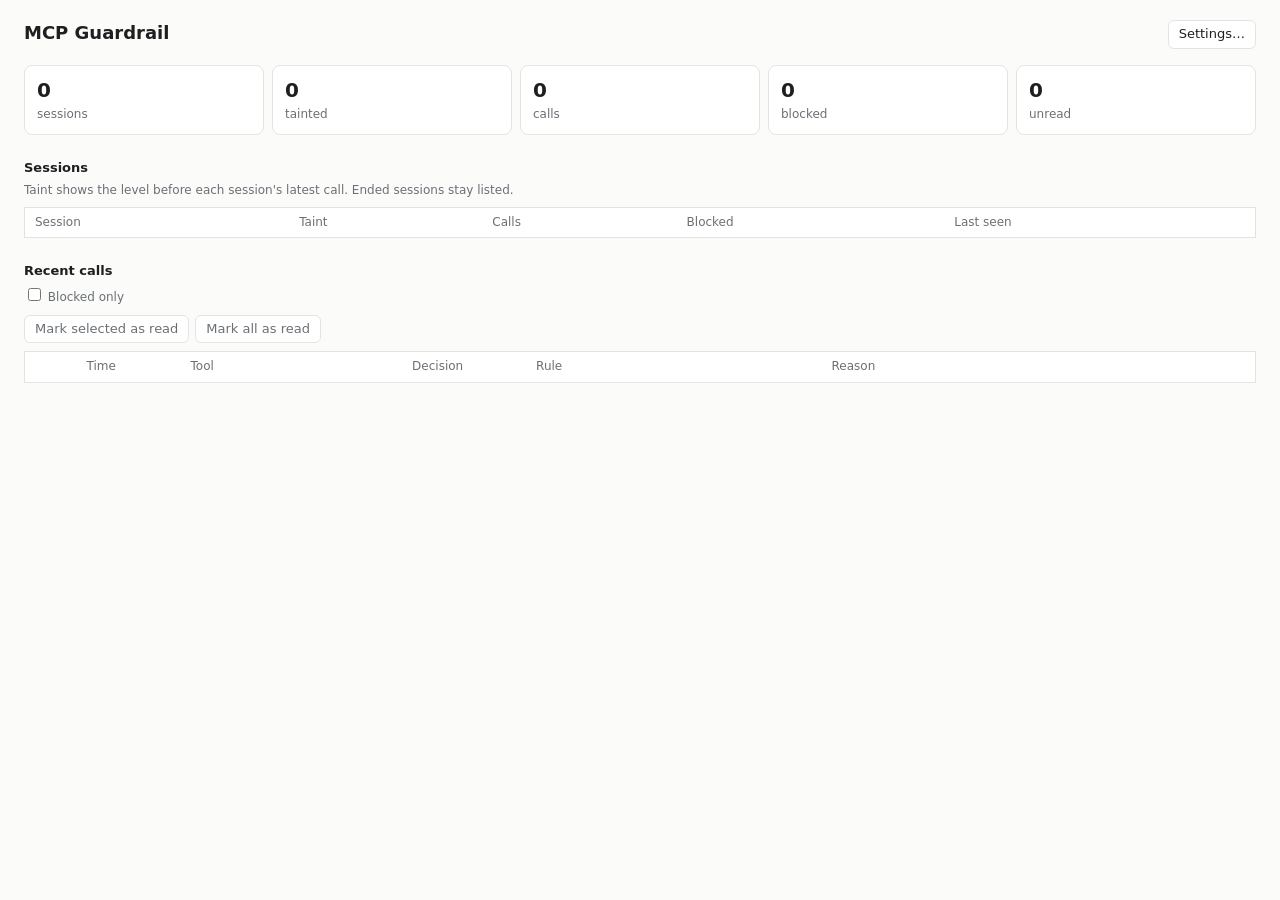
==== commit 9856d69c: "feat(desktop): select an unread call by clicking its row Selecting a call needed a click on its smal" ====
--- a/desktop/ui/index.html
+++ b/desktop/ui/index.html
@@ -36,8 +36,8 @@
       <button type="button" id="mark-all" disabled>Mark all as read</button>
     </div>
     <table class="calls">
-      <colgroup><col class="time" /><col class="tool" /><col class="decision" /><col class="read" /><col class="rule" /><col /></colgroup>
-      <thead><tr><th>Time</th><th>Tool</th><th>Decision</th><th>Read</th><th>Rule</th><th>Reason</th></tr></thead>
+      <colgroup><col class="select" /><col class="time" /><col class="tool" /><col class="decision" /><col class="rule" /><col /></colgroup>
+      <thead><tr><th aria-label="Unread"></th><th>Time</th><th>Tool</th><th>Decision</th><th>Rule</th><th>Reason</th></tr></thead>
       <tbody id="events"></tbody>
     </table>
     <p id="empty" class="muted" hidden>No audit lines yet. Start a proxy with --audit-log pointed at the path above.</p>
--- a/desktop/ui/style.css
+++ b/desktop/ui/style.css
@@ -1,14 +1,14 @@
 :root {
   --bg: #fbfbfa; --fg: #1d1f21; --muted: #6b7075; --line: #e3e4e2; --surface: #ffffff;
   --deny: #b3261e; --approve: #8a5a00; --allow: #2e6b3e; --banner: #fdecea;
-  --accent: #0a64d6; --selected: rgba(0, 0, 0, 0.07);
+  --accent: #0a64d6; --selected: rgba(0, 0, 0, 0.07); --ticked: rgba(10, 100, 214, 0.16);
   color-scheme: light dark;
 }
 @media (prefers-color-scheme: dark) {
   :root {
     --bg: #17181a; --fg: #e6e7e8; --muted: #9a9fa5; --line: #2c2e31; --surface: #1f2123;
     --deny: #f2877e; --approve: #e5b95c; --allow: #7fc794; --banner: #3b1f1d;
-    --accent: #4c9bff; --selected: rgba(255, 255, 255, 0.1);
+    --accent: #4c9bff; --selected: rgba(255, 255, 255, 0.1); --ticked: rgba(76, 155, 255, 0.24);
   }
 }
 * { box-sizing: border-box; }
@@ -32,13 +32,13 @@
 .calls .time { width: 104px; }
 .calls .tool { width: 18%; }
 .calls .decision { width: 124px; }
-.calls .read { width: 96px; }
-.calls .rule { width: 22%; }
-.calls tr:has(td.unread) { background: var(--selected); }
-td.unread { color: var(--accent); font-weight: 600; }
-td.unread label { display: flex; align-items: center; gap: 6px; }
-td.unread input { margin: 0; }
-td.read { color: var(--muted); }
+.calls .select { width: 52px; }
+.calls .rule { width: 24%; }
+.calls tr:has(td.unread) { background: var(--selected); cursor: pointer; }
+.calls tr:has(input:checked) { background: var(--ticked); }
+td.unread { white-space: nowrap; }
+td.unread input { margin: 0 6px 0 0; vertical-align: middle; }
+.dot { display: inline-block; width: 8px; height: 8px; border-radius: 50%; background: var(--accent); vertical-align: middle; }
 .setting { display: block; margin-top: 12px; }
 .filter { display: block; margin-bottom: 8px; color: var(--muted); font-size: 12px; }
 .marks { display: flex; gap: 6px; margin-bottom: 8px; }
